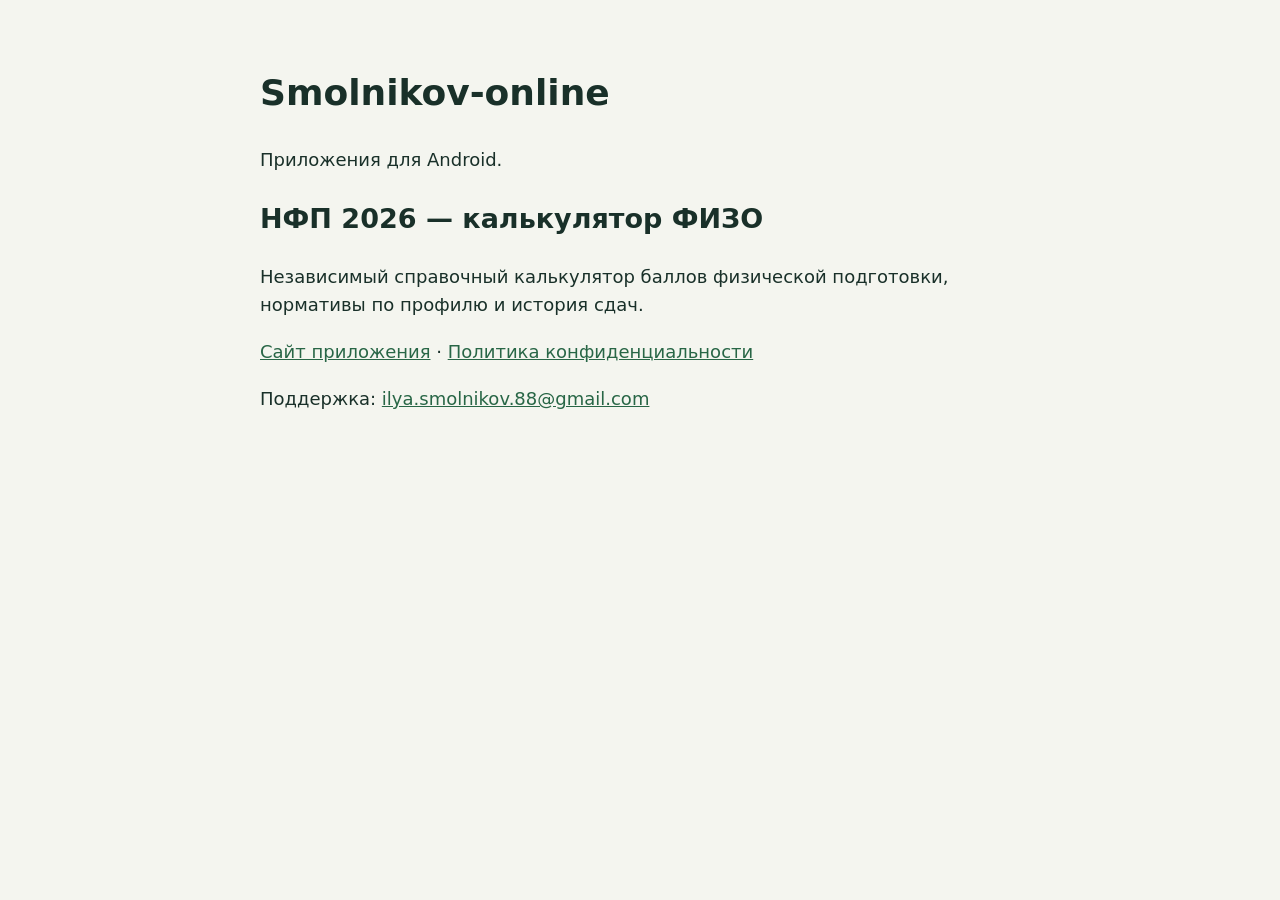
==== index.html @ abddfb16 "Publish developer website and Yandex app-ads.txt" ====
<!doctype html>
<html lang="ru"><meta charset="utf-8"><meta name="viewport" content="width=device-width,initial-scale=1"><title>Smolnikov-online — приложения</title>
<style>body{font:18px/1.6 system-ui,sans-serif;max-width:760px;margin:64px auto;padding:0 24px;background:#f4f5ef;color:#193029}a{color:#286646}</style>
<h1>Smolnikov-online</h1><p>Приложения для Android.</p><h2>НФП 2026 — калькулятор ФИЗО</h2><p>Независимый справочный калькулятор баллов физической подготовки, нормативы по профилю и история сдач.</p><p><a href="/nfp-2026/">Сайт приложения</a> · <a href="/nfp-2026/privacy.html">Политика конфиденциальности</a></p><p>Поддержка: <a href="mailto:ilya.smolnikov.88@gmail.com">ilya.smolnikov.88@gmail.com</a></p></html>
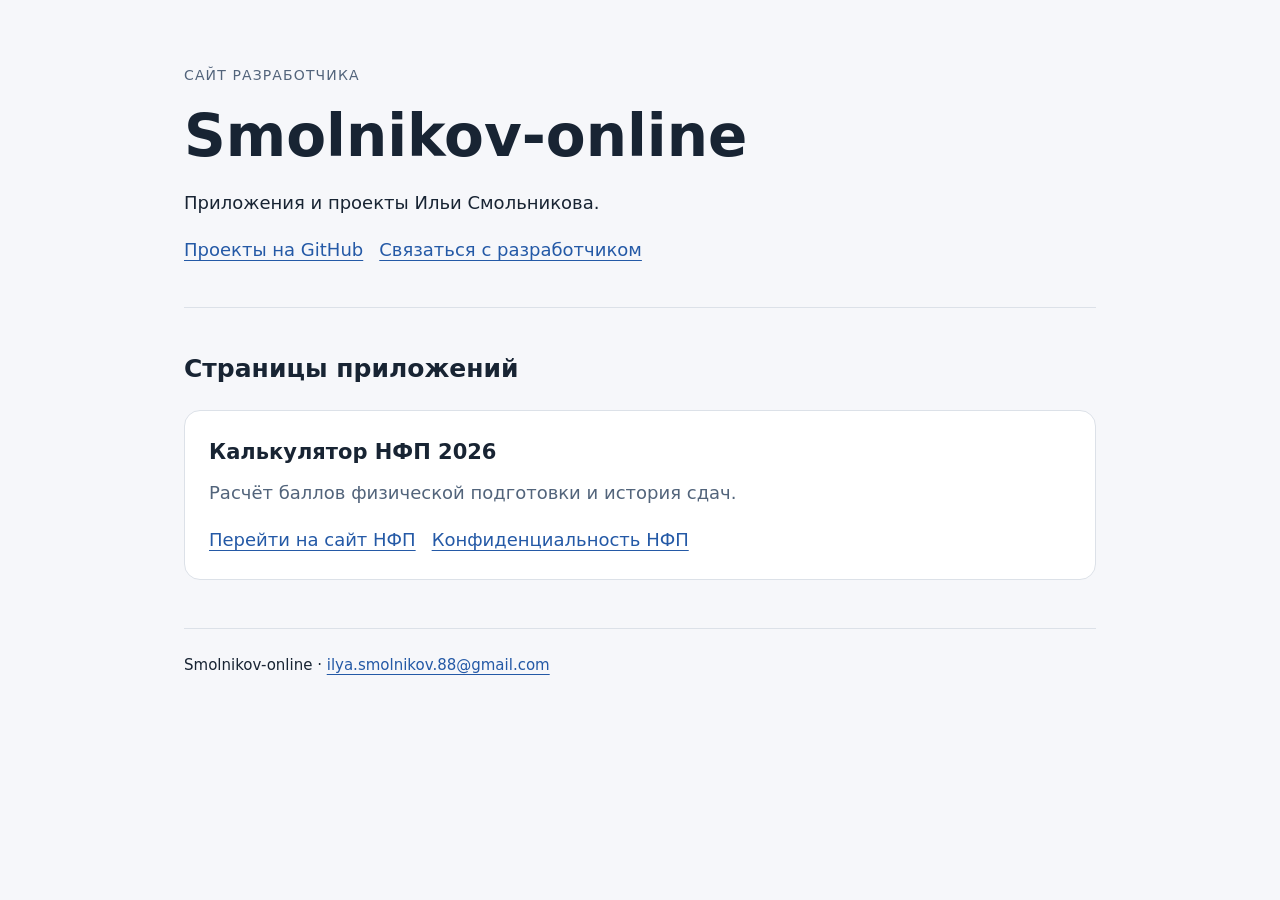
==== commit 06bc3c35: "Separate developer homepage from NFP application site" ====
--- a/index.html
+++ b/index.html
@@ -1,4 +1,5 @@
 <!doctype html>
-<html lang="ru"><meta charset="utf-8"><meta name="viewport" content="width=device-width,initial-scale=1"><title>Smolnikov-online — приложения</title>
-<style>body{font:18px/1.6 system-ui,sans-serif;max-width:760px;margin:64px auto;padding:0 24px;background:#f4f5ef;color:#193029}a{color:#286646}</style>
-<h1>Smolnikov-online</h1><p>Приложения для Android.</p><h2>НФП 2026 — калькулятор ФИЗО</h2><p>Независимый справочный калькулятор баллов физической подготовки, нормативы по профилю и история сдач.</p><p><a href="/nfp-2026/">Сайт приложения</a> · <a href="/nfp-2026/privacy.html">Политика конфиденциальности</a></p><p>Поддержка: <a href="mailto:ilya.smolnikov.88@gmail.com">ilya.smolnikov.88@gmail.com</a></p></html>
+<html lang="ru">
+<head><meta charset="utf-8"><meta name="viewport" content="width=device-width,initial-scale=1"><title>Smolnikov-online — сайт разработчика</title><meta name="description" content="Сайт разработчика Smolnikov-online. Проекты, приложения и контакты."><style>*{box-sizing:border-box}body{margin:0;background:#f6f7fa;color:#182433;font:18px/1.65 system-ui,sans-serif}main{max-width:960px;margin:auto;padding:64px 24px}header{padding-bottom:42px;border-bottom:1px solid #dce1e8}.label{color:#52647b;font-size:14px;letter-spacing:.08em}h1{font-size:clamp(32px,7vw,58px);line-height:1.15;margin:16px 0}h2{font-size:25px;margin-top:40px}a{color:#2459a6;text-underline-offset:4px}.links{display:flex;gap:16px;flex-wrap:wrap}.project{background:#fff;border:1px solid #dce1e8;border-radius:16px;padding:24px;margin:20px 0}.project h3{margin:0 0 8px;font-size:21px}.project p{margin:8px 0 18px;color:#52647b}footer{border-top:1px solid #dce1e8;margin-top:48px;padding-top:24px;font-size:15px}a:focus-visible{outline:3px solid #e3a21a;outline-offset:4px}@media(max-width:480px){main{padding:32px 20px}.project{padding:20px}}</style></head>
+<body><main><header><div class="label">САЙТ РАЗРАБОТЧИКА</div><h1>Smolnikov-online</h1><p>Приложения и проекты Ильи Смольникова.</p><div class="links"><a href="https://github.com/ilya-88">Проекты на GitHub</a><a href="mailto:ilya.smolnikov.88@gmail.com">Связаться с разработчиком</a></div></header><section aria-labelledby="apps"><h2 id="apps">Страницы приложений</h2><article class="project"><h3>Калькулятор НФП 2026</h3><p>Расчёт баллов физической подготовки и история сдач.</p><div class="links"><a href="/nfp-2026/">Перейти на сайт НФП</a><a href="/nfp-2026/privacy.html">Конфиденциальность НФП</a></div></article></section><footer>Smolnikov-online · <a href="mailto:ilya.smolnikov.88@gmail.com">ilya.smolnikov.88@gmail.com</a></footer></main></body>
+</html>
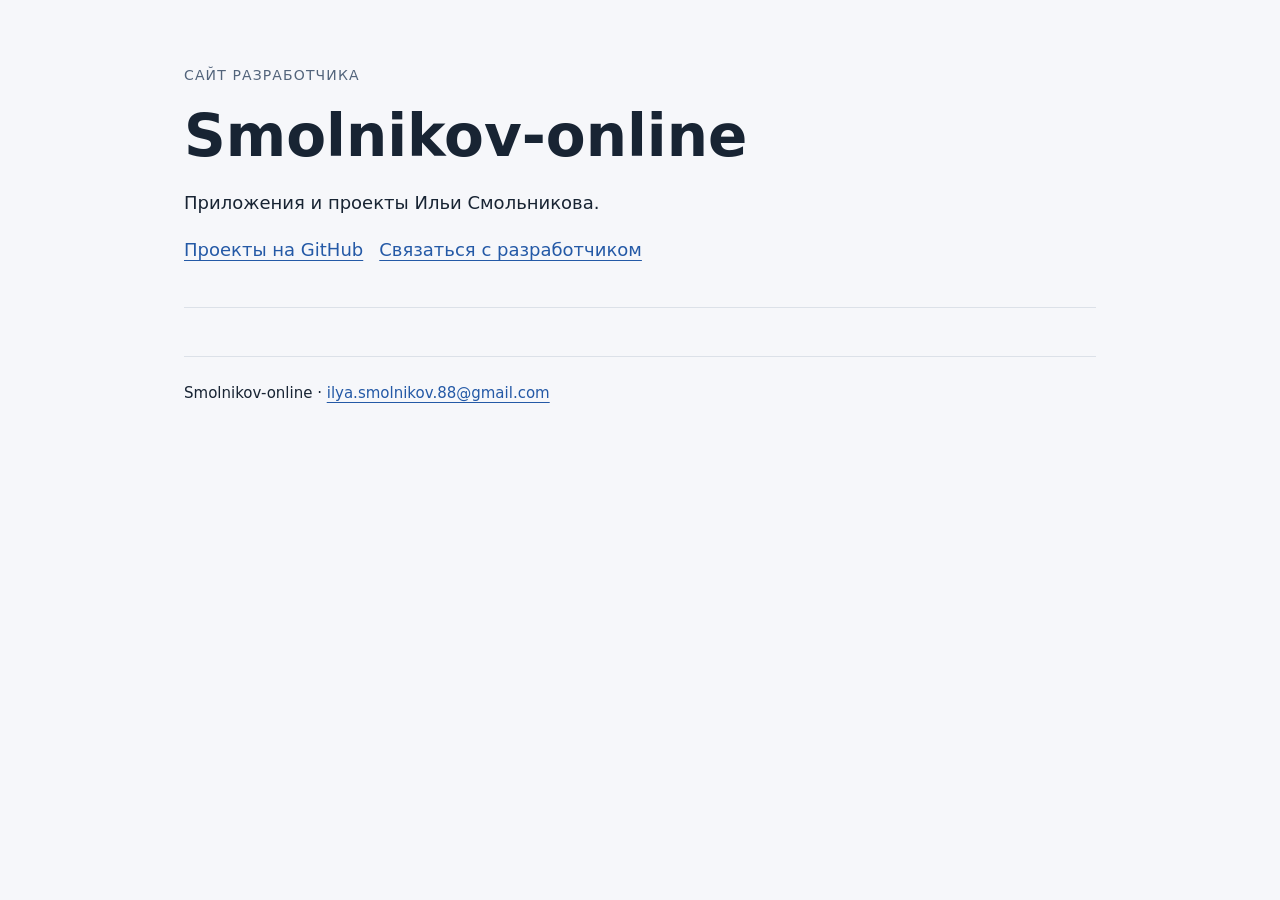
==== commit 7c2d0c85: "Remove NFP content from developer homepage" ====
--- a/index.html
+++ b/index.html
@@ -1,5 +1,5 @@
 <!doctype html>
 <html lang="ru">
 <head><meta charset="utf-8"><meta name="viewport" content="width=device-width,initial-scale=1"><title>Smolnikov-online — сайт разработчика</title><meta name="description" content="Сайт разработчика Smolnikov-online. Проекты, приложения и контакты."><style>*{box-sizing:border-box}body{margin:0;background:#f6f7fa;color:#182433;font:18px/1.65 system-ui,sans-serif}main{max-width:960px;margin:auto;padding:64px 24px}header{padding-bottom:42px;border-bottom:1px solid #dce1e8}.label{color:#52647b;font-size:14px;letter-spacing:.08em}h1{font-size:clamp(32px,7vw,58px);line-height:1.15;margin:16px 0}h2{font-size:25px;margin-top:40px}a{color:#2459a6;text-underline-offset:4px}.links{display:flex;gap:16px;flex-wrap:wrap}.project{background:#fff;border:1px solid #dce1e8;border-radius:16px;padding:24px;margin:20px 0}.project h3{margin:0 0 8px;font-size:21px}.project p{margin:8px 0 18px;color:#52647b}footer{border-top:1px solid #dce1e8;margin-top:48px;padding-top:24px;font-size:15px}a:focus-visible{outline:3px solid #e3a21a;outline-offset:4px}@media(max-width:480px){main{padding:32px 20px}.project{padding:20px}}</style></head>
-<body><main><header><div class="label">САЙТ РАЗРАБОТЧИКА</div><h1>Smolnikov-online</h1><p>Приложения и проекты Ильи Смольникова.</p><div class="links"><a href="https://github.com/ilya-88">Проекты на GitHub</a><a href="mailto:ilya.smolnikov.88@gmail.com">Связаться с разработчиком</a></div></header><section aria-labelledby="apps"><h2 id="apps">Страницы приложений</h2><article class="project"><h3>Калькулятор НФП 2026</h3><p>Расчёт баллов физической подготовки и история сдач.</p><div class="links"><a href="/nfp-2026/">Перейти на сайт НФП</a><a href="/nfp-2026/privacy.html">Конфиденциальность НФП</a></div></article></section><footer>Smolnikov-online · <a href="mailto:ilya.smolnikov.88@gmail.com">ilya.smolnikov.88@gmail.com</a></footer></main></body>
-</html>
+<body><main><header><div class="label">САЙТ РАЗРАБОТЧИКА</div><h1>Smolnikov-online</h1><p>Приложения и проекты Ильи Смольникова.</p><div class="links"><a href="https://github.com/ilya-88">Проекты на GitHub</a><a href="mailto:ilya.smolnikov.88@gmail.com">Связаться с разработчиком</a></div></header><footer>Smolnikov-online · <a href="mailto:ilya.smolnikov.88@gmail.com">ilya.smolnikov.88@gmail.com</a></footer></main></body>
+</html>
